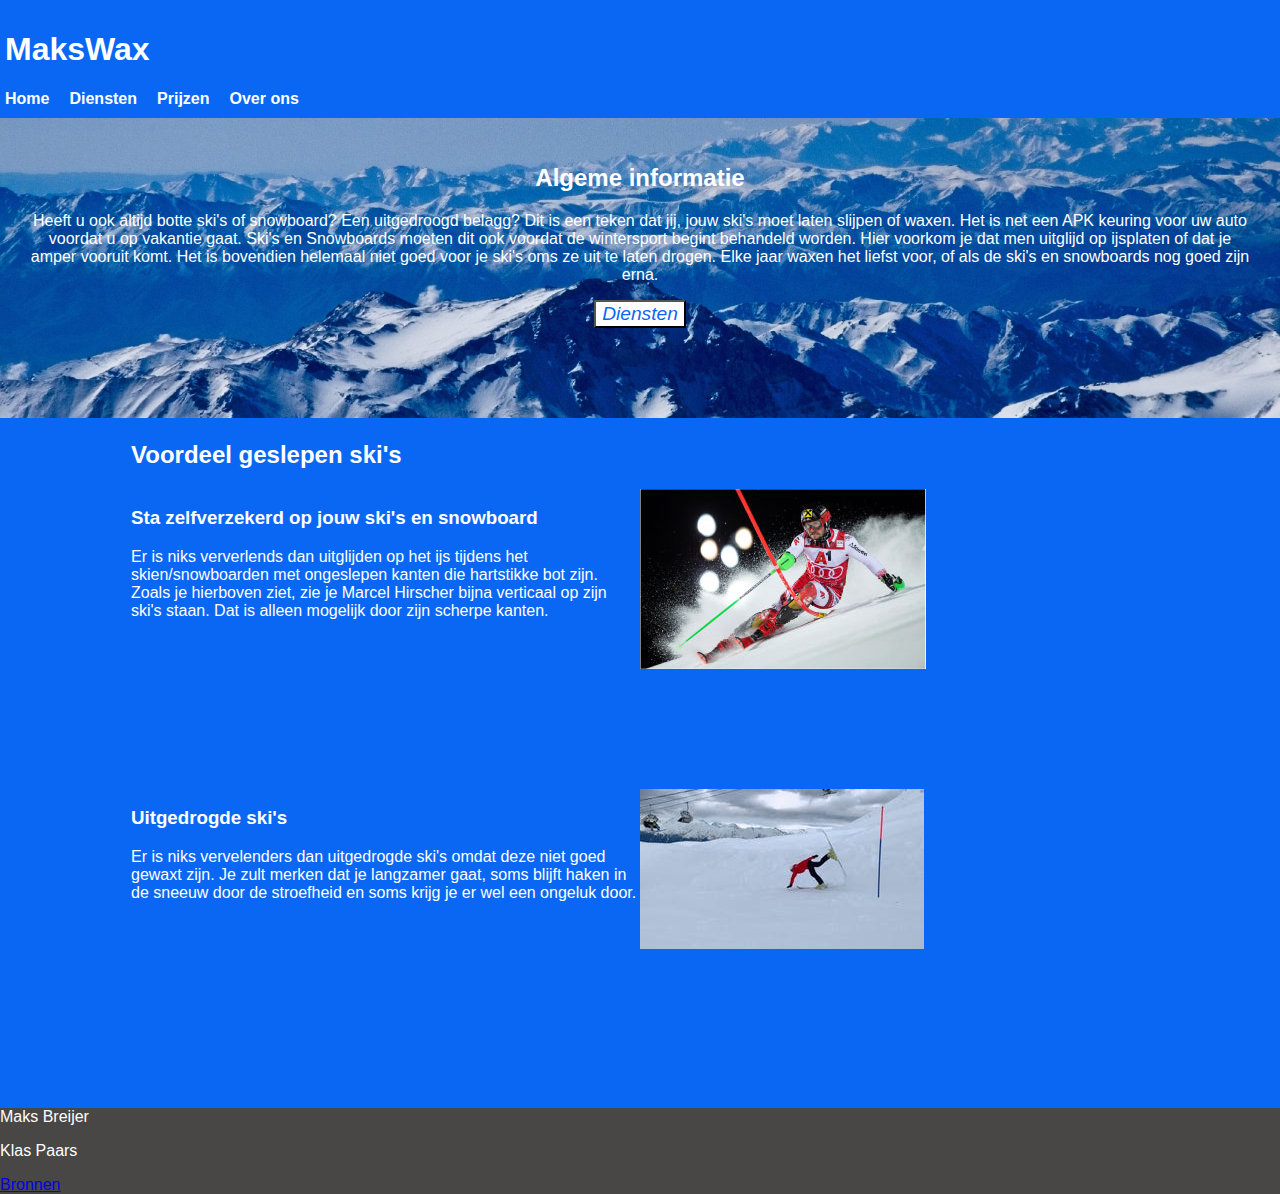
==== index.html @ 63b97913 "Add files via upload" ====
<!DOCTYPE html>
<html lang="nl">
<head>
    <meta charset="UTF-8">
    <meta name="viewport" content="width=device-width, initial-scale=1.0">
    <title>MaksWax</title>
    <link rel="stylesheet" href="style.css">
</head>
<body>

    <header class="fixed-header">
        <h1 class="makswax"> MaksWax</h1>
 

        <nav>
          <ul class="horizontal-list">
            <li><a href="index.html">Home</a></li>
            <li><a href="diensten.html">Diensten</a></li>
            <li><a href="prijzen.html">Prijzen</a></li>
            <li><a href="overons.html">Over ons</a></li>
          </ul>
        </nav>
    </header>

    <main class="content">
        <section>
           
            <div class="textblok">
                <h2>Algeme informatie</h2> 
                <div class="texth2"><p> Heeft u ook altijd botte ski's of snowboard? Een uitgedroogd belagg? Dit is een teken dat jij, jouw ski's moet laten slijpen of waxen. 
                    Het is net een APK keuring voor uw auto voordat u op vakantie gaat. Ski's en Snowboards moeten dit ook voordat de wintersport begint behandeld worden.
                    Hier voorkom je dat men uitglijd op ijsplaten of dat je amper vooruit komt. Het is bovendien helemaal niet goed voor je ski's oms ze uit te laten drogen.
                    Elke jaar waxen het liefst voor, of als de ski's en snowboards nog goed zijn erna. 
                    
                </p></div>
                <div class="button">
                
                    <button onclick="window.location.href='diensten.html';">Diensten</button>
                 
                </div>
                </div>
            

           
           
        </section> 



        <section>
            <div class="container">
            <article>
                <h2>Voordeel geslepen ski's</h2>
                <div class="row">
                    <div class="column">
                      <img src="images/marcel-hirscher-schladming-2019.avif.jpg" alt="Marcel Hirscher" class="column2">
                    </div>
                    <div class="column">
                    <h3> Sta zelfverzekerd op jouw ski's en snowboard</h3>
                        <p>Er is niks ververlends dan uitglijden op het ijs tijdens het skien/snowboarden met ongeslepen kanten die hartstikke bot zijn. 
                            Zoals je hierboven ziet, zie je Marcel Hirscher bijna verticaal op zijn ski's staan. Dat is alleen mogelijk door zijn scherpe kanten. 
                        </p>
                    </div>
                  </div>
            </article>

                <article>
                    <div class="row">
                        <div class="column">
                            <img src="/images/skier-skiën-op-ski-springplank-sneeuwhelling-en-trage-beweging-bergski-bij-langzame-die-rijdt-berghelling-valt-wintersport-156978554.jpg" alt="Skier die valt" class="column2">
                            
                        </div>
                        <div class="column">
                            <h3>Uitgedrogde ski's</h3>
                            <p>Er is niks vervelenders dan uitgedrogde ski's omdat deze niet goed gewaxt zijn.
                                Je zult merken dat je langzamer gaat, soms blijft haken in de sneeuw door de stroefheid en soms krijg je er wel een ongeluk door. 
                            </p>    
                        </div>
                      </div>
                </article>
            </div>
        </section>

        </main>

        <footer>
            <p>Maks Breijer</p>
            <p>Klas Paars</p>
            <div>
                <a href="bronnen.html">Bronnen</a>
            </div>
        </footer>
        </body>
        </html>
---- style.css ----
body {
    margin: 0;
    padding: 0;
    background-color:#0a67f3 
}


.fixed-header {
    top: 0;
    left: 0;
    width: 100%;
    background-color: rgb(10, 103, 243); /* Achtergrondkleur van je header */
    color: rgb(255, 255, 255); /* Tekstkleur van je header */
   padding: 10px 20px 40px 5px; /* Optioneel: voeg wat padding toe aan je header */
    z-index: 1000; /* Zorg ervoor dat de header boven andere elementen staat */
    font-family: Verdana, Geneva, Tahoma, sans-serif;
    
}


.horizontal-list {
    list-style: none;
    margin: 0;
    padding: 0;
    display: flex; /* Maak de lijst horizontaal */
}

.horizontal-list li {
    margin-right: 20px; /* Voeg wat ruimte tussen de items toe */
}

.horizontal-list a {
    text-decoration: none;
    color: #fff;
    font-weight: bold;
}

.horizontal-list a:hover {
    color: #ccc;
}

.content {
    /* Voeg wat bovenmarge toe aan je inhoud om te voorkomen dat het achter de header verdwijnt */
    margin-top: 70px; /* Pas deze waarde aan op basis van de hoogte van je header en eventuele extra padding */
}

.textblok {
   height: 300px;
    background-image:url(images/maks\ wax\ berg.jpg); 
    background-repeat:no-repeat;
    background-size: 100%;
    background-position: center;
    color: #ffffff;
font-family: 'Trebuchet MS', 'Lucida Sans Unicode', 'Lucida Grande', 'Lucida Sans', Arial, sans-serif;
text-align: center;
padding: 26px;
}

 texth2 { 
    font-size: large;
}

button {
font-size: larger;
background-color: #ffffff;
color: #0a67f3;
font-style: oblique;
font-family: 'Franklin Gothic Medium', 'Arial Narrow', Arial, sans-serif;

}


h2 {
    font-weight: bold;
    color: #ffffff;
    font-family: Verdana, Geneva, Tahoma, sans-serif;
}

.voordeelgeslpenski {
    padding: 10%;
}

.content { 
margin-top: -30px;
}


.sstrijkijzer {
    margin-left: auto;
    margin-right: auto;
    display:block
}

.plaatjerechts{ 
    margin-right: 200px;
}

* {
    box-sizing: border-box;
  }
  
  .row:after {
    content: "";
    display: table;
    clear: both;
  }

  .column {
    float: right;
    width: 50%;
    padding: 0px;
    height: 300px; 
    color: #ffffff;
 font-family: 'Trebuchet MS', 'Lucida Sans Unicode', 'Lucida Grande', 'Lucida Sans', Arial, sans-serif;

  }
  
  .container {
    border-style: solid; color: #0a67f3;
    width: 80%;
    display: block;
    margin-left: auto;
    margin-right: auto;
  }

img.column2 {
    width: auto;
    height: auto;
  }

  footer{
background-color: rgb(73, 70, 70);
font-family: Verdana, Geneva, Tahoma, sans-serif;
color: #ffffff;
-ms-text-combine-horizontal: all;

  }

  @media (max-witdh: 840px) {
    .textblok { height: max-content;}
  }
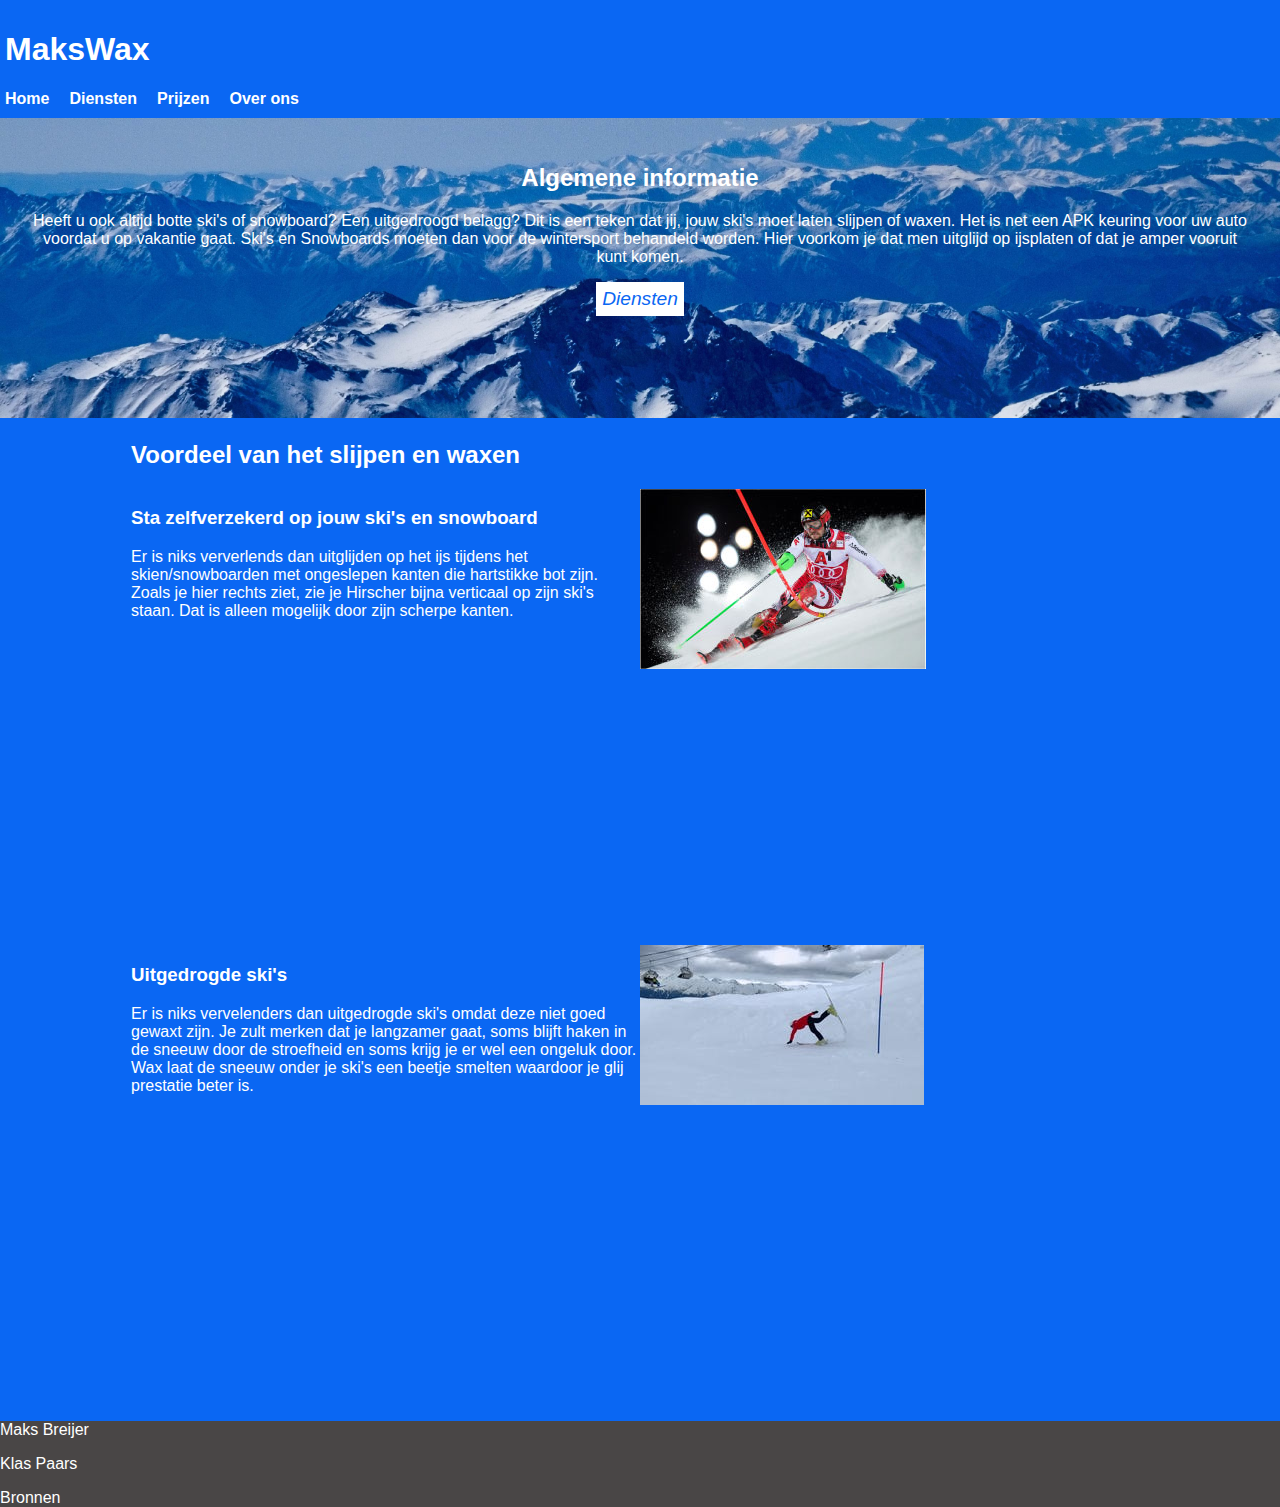
==== commit 4bf66b63: "Add files via upload" ====
--- a/index.html
+++ b/index.html
@@ -26,16 +26,15 @@
         <section>
            
             <div class="textblok">
-                <h2>Algeme informatie</h2> 
+                <h2>Algemene informatie</h2> 
                 <div class="texth2"><p> Heeft u ook altijd botte ski's of snowboard? Een uitgedroogd belagg? Dit is een teken dat jij, jouw ski's moet laten slijpen of waxen. 
-                    Het is net een APK keuring voor uw auto voordat u op vakantie gaat. Ski's en Snowboards moeten dit ook voordat de wintersport begint behandeld worden.
-                    Hier voorkom je dat men uitglijd op ijsplaten of dat je amper vooruit komt. Het is bovendien helemaal niet goed voor je ski's oms ze uit te laten drogen.
-                    Elke jaar waxen het liefst voor, of als de ski's en snowboards nog goed zijn erna. 
+                    Het is net een APK keuring voor uw auto voordat u op vakantie gaat. Ski's en Snowboards moeten dan voor de wintersport behandeld worden.
+                    Hier voorkom je dat men uitglijd op ijsplaten of dat je amper vooruit kunt komen.   
                     
                 </p></div>
                 <div class="button">
                 
-                    <button onclick="window.location.href='diensten.html';">Diensten</button>
+                    <a href="diensten.html">Diensten</a>
                  
                 </div>
                 </div>
@@ -50,7 +49,7 @@
         <section>
             <div class="container">
             <article>
-                <h2>Voordeel geslepen ski's</h2>
+                <h2>Voordeel van het slijpen en waxen</h2>
                 <div class="row">
                     <div class="column">
                       <img src="images/marcel-hirscher-schladming-2019.avif.jpg" alt="Marcel Hirscher" class="column2">
@@ -58,7 +57,7 @@
                     <div class="column">
                     <h3> Sta zelfverzekerd op jouw ski's en snowboard</h3>
                         <p>Er is niks ververlends dan uitglijden op het ijs tijdens het skien/snowboarden met ongeslepen kanten die hartstikke bot zijn. 
-                            Zoals je hierboven ziet, zie je Marcel Hirscher bijna verticaal op zijn ski's staan. Dat is alleen mogelijk door zijn scherpe kanten. 
+                            Zoals je hier rechts ziet, zie je Hirscher bijna verticaal op zijn ski's staan. Dat is alleen mogelijk door zijn scherpe kanten.  
                         </p>
                     </div>
                   </div>
@@ -67,13 +66,14 @@
                 <article>
                     <div class="row">
                         <div class="column">
-                            <img src="/images/skier-skiën-op-ski-springplank-sneeuwhelling-en-trage-beweging-bergski-bij-langzame-die-rijdt-berghelling-valt-wintersport-156978554.jpg" alt="Skier die valt" class="column2">
-                            
+                            <img src="images/skier-skiën-op-ski-springplank-sneeuwhelling-en-trage-beweging-bergski-bij-langzame-die-rijdt-berghelling-valt-wintersport-156978554.jpg" alt="Skier die valt" class="column2">
                         </div>
+
                         <div class="column">
                             <h3>Uitgedrogde ski's</h3>
                             <p>Er is niks vervelenders dan uitgedrogde ski's omdat deze niet goed gewaxt zijn.
-                                Je zult merken dat je langzamer gaat, soms blijft haken in de sneeuw door de stroefheid en soms krijg je er wel een ongeluk door. 
+                                Je zult merken dat je langzamer gaat, soms blijft haken in de sneeuw door de stroefheid en soms krijg je er wel een ongeluk door.
+                                Wax laat de sneeuw onder je ski's een beetje smelten waardoor je glij prestatie beter is.  
                             </p>    
                         </div>
                       </div>
--- a/style.css
+++ b/style.css
@@ -9,10 +9,10 @@
     top: 0;
     left: 0;
     width: 100%;
-    background-color: rgb(10, 103, 243); /* Achtergrondkleur van je header */
-    color: rgb(255, 255, 255); /* Tekstkleur van je header */
-   padding: 10px 20px 40px 5px; /* Optioneel: voeg wat padding toe aan je header */
-    z-index: 1000; /* Zorg ervoor dat de header boven andere elementen staat */
+    background-color: rgb(10, 103, 243); 
+    color: rgb(255, 255, 255); 
+   padding: 0.625em 1.25em 2.5em 0.313em; 
+    z-index: 1000;
     font-family: Verdana, Geneva, Tahoma, sans-serif;
     
 }
@@ -22,11 +22,10 @@
     list-style: none;
     margin: 0;
     padding: 0;
-    display: flex; /* Maak de lijst horizontaal */
+    display: flex; 
 }
-
 .horizontal-list li {
-    margin-right: 20px; /* Voeg wat ruimte tussen de items toe */
+    margin-right: 1.25em; 
 }
 
 .horizontal-list a {
@@ -40,8 +39,7 @@
 }
 
 .content {
-    /* Voeg wat bovenmarge toe aan je inhoud om te voorkomen dat het achter de header verdwijnt */
-    margin-top: 70px; /* Pas deze waarde aan op basis van de hoogte van je header en eventuele extra padding */
+    margin-top: 4.375em; 
 }
 
 .textblok {
@@ -53,22 +51,27 @@
     color: #ffffff;
 font-family: 'Trebuchet MS', 'Lucida Sans Unicode', 'Lucida Grande', 'Lucida Sans', Arial, sans-serif;
 text-align: center;
-padding: 26px;
+padding: 1.625em;
 }
 
  texth2 { 
     font-size: large;
 }
 
-button {
+.button {
+    display: inline-block;
 font-size: larger;
 background-color: #ffffff;
+padding: 0.313em;
 color: #0a67f3;
 font-style: oblique;
-font-family: 'Franklin Gothic Medium', 'Arial Narrow', Arial, sans-serif;
-
+font-family: 'Franklin Gothic Medium', 'Arial Narrow', Arial, sans-serif
 }
 
+.button a {
+text-decoration: none;
+color: #0a67f3;
+}
 
 h2 {
     font-weight: bold;
@@ -81,7 +84,7 @@
 }
 
 .content { 
-margin-top: -30px;
+margin-top: -1.875em
 }
 
 
@@ -92,7 +95,7 @@
 }
 
 .plaatjerechts{ 
-    margin-right: 200px;
+    margin-right: 12.5em;
 }
 
 * {
@@ -108,8 +111,8 @@
   .column {
     float: right;
     width: 50%;
-    padding: 0px;
-    height: 300px; 
+    padding: -2em;
+    height: 28.55em; 
     color: #ffffff;
  font-family: 'Trebuchet MS', 'Lucida Sans Unicode', 'Lucida Grande', 'Lucida Sans', Arial, sans-serif;
 
@@ -128,15 +131,46 @@
     height: auto;
   }
 
+
+
+  .row2:after {
+    content: "";
+    display: table;
+    clear: both;
+  }
+
+  .column3 {
+    float: right;
+    width: 50%;
+    padding: -2em;
+    height: 40em; 
+    color: #ffffff;
+ font-family: 'Trebuchet MS', 'Lucida Sans Unicode', 'Lucida Grande', 'Lucida Sans', Arial, sans-serif;
+
+  }
+  
+  .prijslijst {
+    border-style: solid; color: #0a67f3;
+    width: 80%;
+    display: block;
+    margin-left: auto;
+    margin-right: auto;
+  }
+
+img.column3 {
+    width: auto;
+    height: auto;
+  }
+
+
   footer{
 background-color: rgb(73, 70, 70);
 font-family: Verdana, Geneva, Tahoma, sans-serif;
 color: #ffffff;
--ms-text-combine-horizontal: all;
-
   }
 
-  @media (max-witdh: 840px) {
-    .textblok { height: max-content;}
-  }
-
+footer a{
+text-decoration: none;
+color: #ffffff;
+}
+  
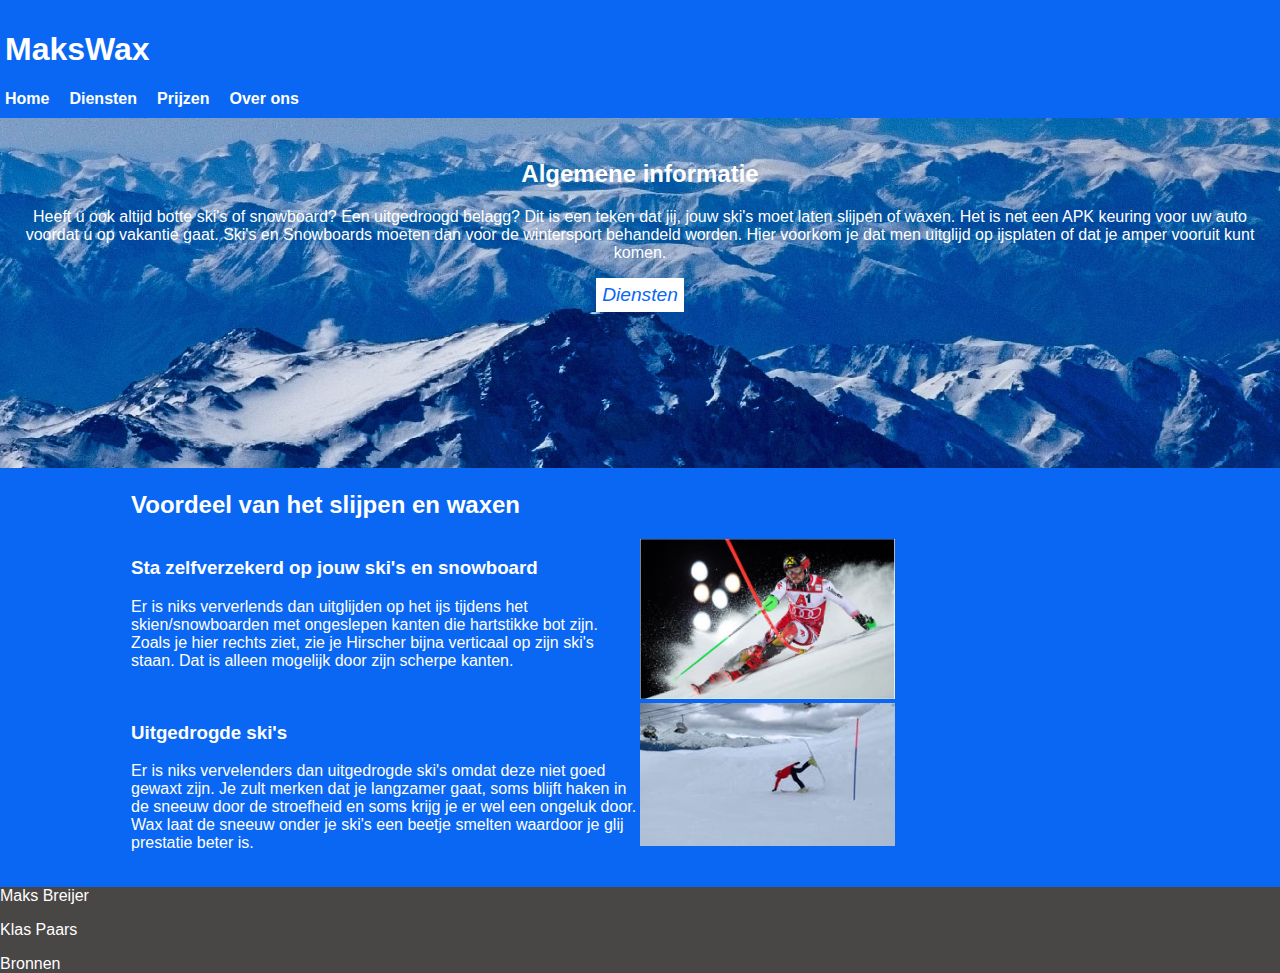
==== commit a2e609c0: "Add files via upload" ====
--- a/index.html
+++ b/index.html
@@ -29,7 +29,7 @@
                 <h2>Algemene informatie</h2> 
                 <div class="texth2"><p> Heeft u ook altijd botte ski's of snowboard? Een uitgedroogd belagg? Dit is een teken dat jij, jouw ski's moet laten slijpen of waxen. 
                     Het is net een APK keuring voor uw auto voordat u op vakantie gaat. Ski's en Snowboards moeten dan voor de wintersport behandeld worden.
-                    Hier voorkom je dat men uitglijd op ijsplaten of dat je amper vooruit kunt komen.   
+                    Hier voorkom je dat men uitglijd op ijsplaten of dat je amper vooruit kunt komen.  
                     
                 </p></div>
                 <div class="button">
--- a/style.css
+++ b/style.css
@@ -43,15 +43,22 @@
 }
 
 .textblok {
-   height: 300px;
+   height: 21.875em;
     background-image:url(images/maks\ wax\ berg.jpg); 
     background-repeat:no-repeat;
-    background-size: 100%;
+    background-size: 150%;
     background-position: center;
     color: #ffffff;
 font-family: 'Trebuchet MS', 'Lucida Sans Unicode', 'Lucida Grande', 'Lucida Sans', Arial, sans-serif;
 text-align: center;
-padding: 1.625em;
+padding: 2cap;
+
+
+.textblok {
+  max-width: 100%;
+  height: auto;
+}
+
 }
 
  texth2 { 
@@ -112,7 +119,7 @@
     float: right;
     width: 50%;
     padding: -2em;
-    height: 28.55em; 
+    height: 30%; 
     color: #ffffff;
  font-family: 'Trebuchet MS', 'Lucida Sans Unicode', 'Lucida Grande', 'Lucida Sans', Arial, sans-serif;
 
@@ -127,8 +134,8 @@
   }
 
 img.column2 {
-    width: auto;
-    height: auto;
+    width: 50%;
+    height: 50%;
   }
 
 
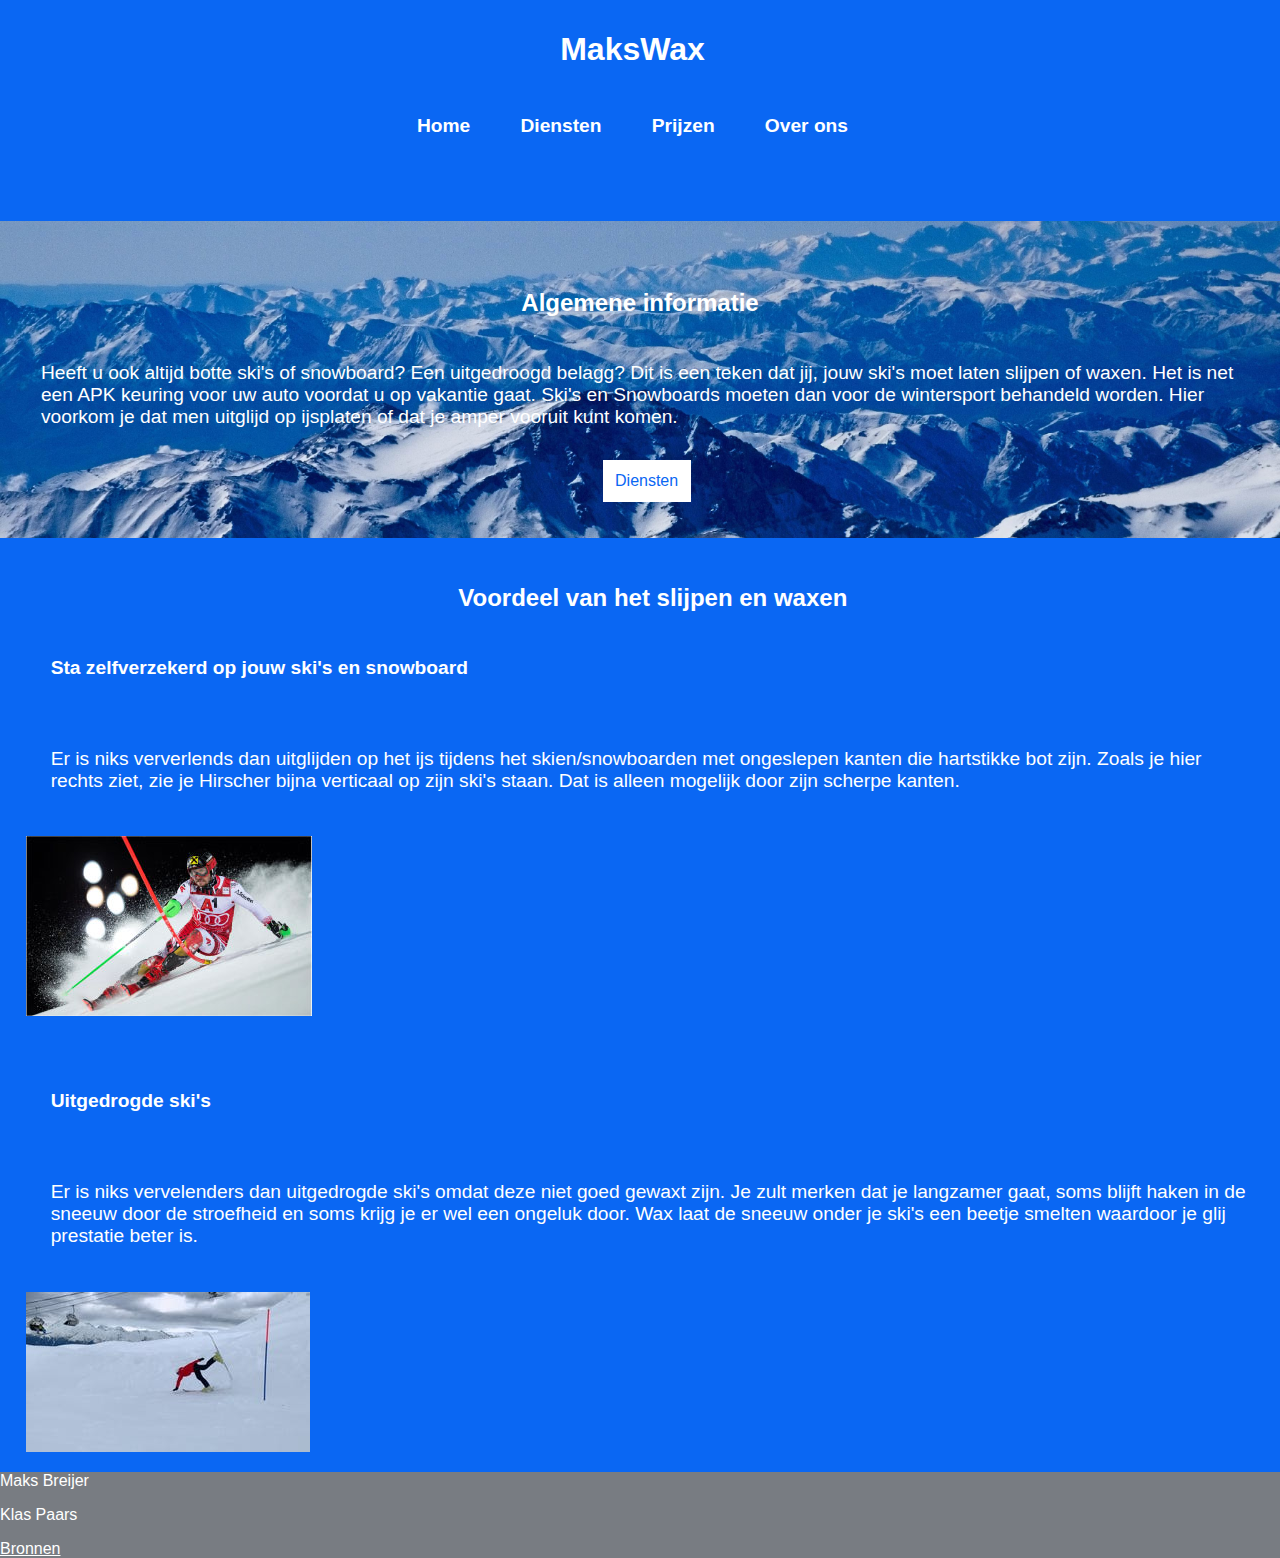
==== commit 32510b84: "Add files via upload" ====
--- a/index.html
+++ b/index.html
@@ -8,12 +8,10 @@
 </head>
 <body>
 
-    <header class="fixed-header">
-        <h1 class="makswax"> MaksWax</h1>
- 
-
+    <header>
+        <h1>MaksWax</h1>
         <nav>
-          <ul class="horizontal-list">
+          <ul>
             <li><a href="index.html">Home</a></li>
             <li><a href="diensten.html">Diensten</a></li>
             <li><a href="prijzen.html">Prijzen</a></li>
@@ -22,63 +20,41 @@
         </nav>
     </header>
 
-    <main class="content">
+    <main>
         <section>
-           
-            <div class="textblok">
+            <div class="bergachtergrond">
                 <h2>Algemene informatie</h2> 
-                <div class="texth2"><p> Heeft u ook altijd botte ski's of snowboard? Een uitgedroogd belagg? Dit is een teken dat jij, jouw ski's moet laten slijpen of waxen. 
+                <p> Heeft u ook altijd botte ski's of snowboard? Een uitgedroogd belagg? Dit is een teken dat jij, jouw ski's moet laten slijpen of waxen. 
                     Het is net een APK keuring voor uw auto voordat u op vakantie gaat. Ski's en Snowboards moeten dan voor de wintersport behandeld worden.
                     Hier voorkom je dat men uitglijd op ijsplaten of dat je amper vooruit kunt komen.  
-                    
-                </p></div>
-                <div class="button">
-                
+                </p>
                     <a href="diensten.html">Diensten</a>
-                 
                 </div>
-                </div>
-            
-
-           
-           
         </section> 
 
 
 
+
         <section>
-            <div class="container">
             <article>
                 <h2>Voordeel van het slijpen en waxen</h2>
-                <div class="row">
-                    <div class="column">
-                      <img src="images/marcel-hirscher-schladming-2019.avif.jpg" alt="Marcel Hirscher" class="column2">
-                    </div>
-                    <div class="column">
                     <h3> Sta zelfverzekerd op jouw ski's en snowboard</h3>
                         <p>Er is niks ververlends dan uitglijden op het ijs tijdens het skien/snowboarden met ongeslepen kanten die hartstikke bot zijn. 
                             Zoals je hier rechts ziet, zie je Hirscher bijna verticaal op zijn ski's staan. Dat is alleen mogelijk door zijn scherpe kanten.  
                         </p>
-                    </div>
-                  </div>
+                        <img src="images/marcel-hirscher-schladming-2019.avif.jpg" alt="Marcel Hirscher">
+                   
             </article>
 
                 <article>
-                    <div class="row">
-                        <div class="column">
-                            <img src="images/skier-skiën-op-ski-springplank-sneeuwhelling-en-trage-beweging-bergski-bij-langzame-die-rijdt-berghelling-valt-wintersport-156978554.jpg" alt="Skier die valt" class="column2">
-                        </div>
-
-                        <div class="column">
-                            <h3>Uitgedrogde ski's</h3>
+                        <h3>Uitgedrogde ski's</h3>
                             <p>Er is niks vervelenders dan uitgedrogde ski's omdat deze niet goed gewaxt zijn.
                                 Je zult merken dat je langzamer gaat, soms blijft haken in de sneeuw door de stroefheid en soms krijg je er wel een ongeluk door.
                                 Wax laat de sneeuw onder je ski's een beetje smelten waardoor je glij prestatie beter is.  
-                            </p>    
-                        </div>
-                      </div>
+                           </p>    
+                         <img src="images/skier-skiën-op-ski-springplank-sneeuwhelling-en-trage-beweging-bergski-bij-langzame-die-rijdt-berghelling-valt-wintersport-156978554.jpg" alt="vallende skier">
                 </article>
-            </div>
+           
         </section>
 
         </main>
@@ -86,9 +62,7 @@
         <footer>
             <p>Maks Breijer</p>
             <p>Klas Paars</p>
-            <div>
-                <a href="bronnen.html">Bronnen</a>
-            </div>
+            <a href="bronnen.html">Bronnen</a>
         </footer>
         </body>
         </html>--- a/style.css
+++ b/style.css
@@ -5,7 +5,7 @@
 }
 
 
-.fixed-header {
+header {
     top: 0;
     left: 0;
     width: 100%;
@@ -14,170 +14,139 @@
    padding: 0.625em 1.25em 2.5em 0.313em; 
     z-index: 1000;
     font-family: Verdana, Geneva, Tahoma, sans-serif;
-    
+    width: auto;
+}
+
+header h1 {
+  justify-content: center;
+  display: flex;
+}
+
+header ul {
+  flex-direction: row ;
+  justify-content: center;
+  display: flex;
+  font-size: larger;
+  list-style: none;
+
+  padding:0em;
+  text-decoration: none;
+  color: #ffffff;
+  font-weight: bold;
+}
+
+header li {
+  padding: 2%;
+}
+
+header li :hover{
+  color: #787c82;
+}
+
+header a {
+  color: #ffffff;
+  text-decoration: none;
+}
+
+.bergachtergrond {
+  background-image:url(images/maks\ wax\ berg.jpg); 
+  background-repeat:no-repeat;
+  background-size: 100%;
+  width: 100%;
+  padding: 3em 1em 3em 1em  ;
+  background-position: center;
+  width: auto;
+
 }
 
 
-.horizontal-list {
-    list-style: none;
-    margin: 0;
-    padding: 0;
-    display: flex; 
+h3{
+  font-family: Verdana, Geneva, Tahoma, sans-serif;
+  color: #ffffff;
+  font-size: larger;
+ padding: 2%;
 }
-.horizontal-list li {
-    margin-right: 1.25em; 
+section h2 {
+  justify-content: center;
+flex-direction: row;
+  display: flex;
+  color: #ffffff;
+  font-family: Verdana, Geneva, Tahoma, sans-serif;
+  margin-left: auto;
+  margin-right: auto;
 }
 
-.horizontal-list a {
-    text-decoration: none;
-    color: #fff;
-    font-weight: bold;
+section p {
+  justify-content: center;
+    display: flex;
+    padding: 2%;
+    color: #ffffff;
+    font-family: Verdana, Geneva, Tahoma, sans-serif;
+ font-size: larger;
+ column-fill: balance;
+ padding-top: 2%;
+  }
+
+
+section a {
+padding: 1%;
+  margin-left: 47%;
+  background-color: #ffffff;
+  color: #0a67f3;
+  text-decoration: none;
+  font-family: Verdana, Geneva, Tahoma, sans-serif;
+  }
+
+article h2{
+  justify-content: center;
+  display: flex;
+  color: #ffffff;
+  font-family: Verdana, Geneva, Tahoma, sans-serif;
+  margin-left: auto;
+  margin-right: auto;
 }
 
-.horizontal-list a:hover {
-    color: #ccc;
+article{
+  padding-left: 2%;
+  flex-direction: row;
 }
 
-.content {
-    margin-top: 4.375em; 
+article li {
+  color: #ffffff;
+  font-family: Verdana, Geneva, Tahoma, sans-serif;
+  list-style: none;
 }
 
-.textblok {
-   height: 21.875em;
-    background-image:url(images/maks\ wax\ berg.jpg); 
-    background-repeat:no-repeat;
-    background-size: 150%;
-    background-position: center;
-    color: #ffffff;
-font-family: 'Trebuchet MS', 'Lucida Sans Unicode', 'Lucida Grande', 'Lucida Sans', Arial, sans-serif;
-text-align: center;
-padding: 2cap;
+article{
+ align-items: right;
+ padding-top: 2%;
+}
 
+h4{
+  color: #ffffff;
+  font-size: 3em;
+  font-family: Verdana, Geneva, Tahoma, sans-serif;
+  padding-left: 2%;
+}
 
-.textblok {
-  max-width: 100%;
-  height: auto;
-}
+.bronnenlijst a{
+  color: #ffffff;
+  background: none;
+margin-left: auto;
 
 }
 
- texth2 { 
-    font-size: large;
+footer{
+background-color: #787c82;
+color: #ffffff;
+font-family: Verdana, Geneva, Tahoma, sans-serif;
+width: auto;
 }
 
-.button {
-    display: inline-block;
-font-size: larger;
-background-color: #ffffff;
-padding: 0.313em;
-color: #0a67f3;
-font-style: oblique;
-font-family: 'Franklin Gothic Medium', 'Arial Narrow', Arial, sans-serif
+footer a{
+color: #ffffff;
 }
 
-.button a {
-text-decoration: none;
+footer :hover{
 color: #0a67f3;
 }
-
-h2 {
-    font-weight: bold;
-    color: #ffffff;
-    font-family: Verdana, Geneva, Tahoma, sans-serif;
-}
-
-.voordeelgeslpenski {
-    padding: 10%;
-}
-
-.content { 
-margin-top: -1.875em
-}
-
-
-.sstrijkijzer {
-    margin-left: auto;
-    margin-right: auto;
-    display:block
-}
-
-.plaatjerechts{ 
-    margin-right: 12.5em;
-}
-
-* {
-    box-sizing: border-box;
-  }
-  
-  .row:after {
-    content: "";
-    display: table;
-    clear: both;
-  }
-
-  .column {
-    float: right;
-    width: 50%;
-    padding: -2em;
-    height: 30%; 
-    color: #ffffff;
- font-family: 'Trebuchet MS', 'Lucida Sans Unicode', 'Lucida Grande', 'Lucida Sans', Arial, sans-serif;
-
-  }
-  
-  .container {
-    border-style: solid; color: #0a67f3;
-    width: 80%;
-    display: block;
-    margin-left: auto;
-    margin-right: auto;
-  }
-
-img.column2 {
-    width: 50%;
-    height: 50%;
-  }
-
-
-
-  .row2:after {
-    content: "";
-    display: table;
-    clear: both;
-  }
-
-  .column3 {
-    float: right;
-    width: 50%;
-    padding: -2em;
-    height: 40em; 
-    color: #ffffff;
- font-family: 'Trebuchet MS', 'Lucida Sans Unicode', 'Lucida Grande', 'Lucida Sans', Arial, sans-serif;
-
-  }
-  
-  .prijslijst {
-    border-style: solid; color: #0a67f3;
-    width: 80%;
-    display: block;
-    margin-left: auto;
-    margin-right: auto;
-  }
-
-img.column3 {
-    width: auto;
-    height: auto;
-  }
-
-
-  footer{
-background-color: rgb(73, 70, 70);
-font-family: Verdana, Geneva, Tahoma, sans-serif;
-color: #ffffff;
-  }
-
-footer a{
-text-decoration: none;
-color: #ffffff;
-}
-  
